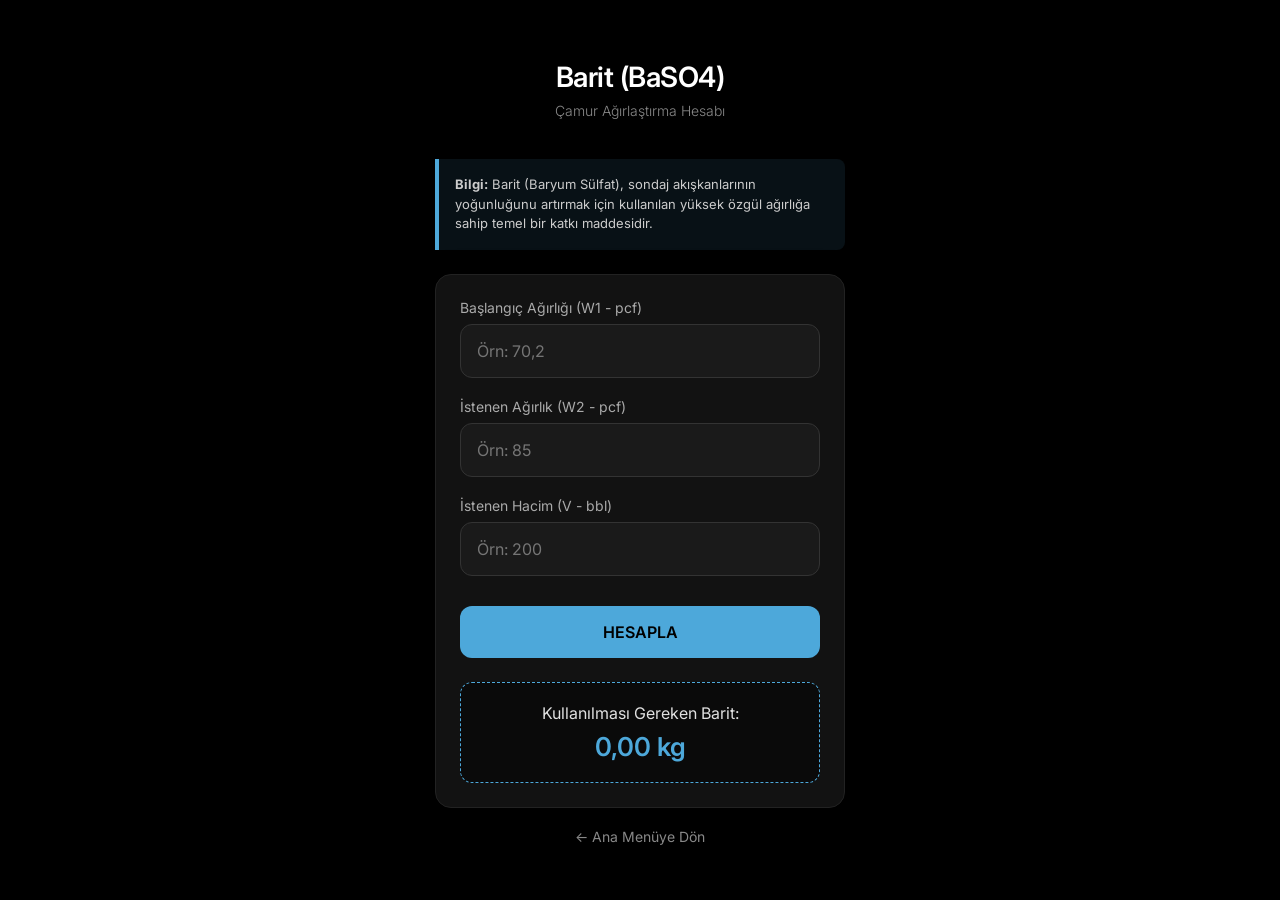
==== barit-hesaplama.html @ 4e09e0b9 "Add files via upload" ====
<!DOCTYPE html>
<html lang="tr">
<head>
    <meta charset="UTF-8">
    <meta name="viewport" content="width=device-width, initial-scale=1.0, maximum-scale=1.0, user-scalable=no">
    <title>Barit ile Ağırlaştırma - Sondaj</title>
    <link href="https://fonts.googleapis.com/css2?family=Inter:wght@300;400;600&display=swap" rel="stylesheet">
    <link rel="stylesheet" href="style.css">
</head>
<body>
    <div class="container">
        <header>
            <h1>Barit (BaSO4)</h1>
            <p>Çamur Ağırlaştırma Hesabı</p>
        </header>

        <main>
            <div class="info-box">
                <strong>Bilgi:</strong> Barit (Baryum Sülfat), sondaj akışkanlarının yoğunluğunu artırmak için kullanılan yüksek özgül ağırlığa sahip temel bir katkı maddesidir.
            </div>

            <div class="card">
                <div class="input-group">
                    <label for="w1">Başlangıç Ağırlığı (W1 - pcf)</label>
                    <input type="text" inputmode="decimal" id="w1" placeholder="Örn: 70,2" oninput="this.value = this.value.replace(/\./g, ',')">
                </div>

                <div class="input-group">
                    <label for="w2">İstenen Ağırlık (W2 - pcf)</label>
                    <input type="text" inputmode="decimal" id="w2" placeholder="Örn: 85" oninput="this.value = this.value.replace(/\./g, ',')">
                </div>

                <div class="input-group">
                    <label for="v">İstenen Hacim (V - bbl)</label>
                    <input type="text" inputmode="decimal" id="v" placeholder="Örn: 200" oninput="this.value = this.value.replace(/\./g, ',')">
                </div>

                <button class="calc-btn" onclick="hesaplaBarit()">HESAPLA</button>

                <div class="result-box">
                    Kullanılması Gereken Barit:
                    <span id="sonuc-metni">0,00 kg</span>
                </div>
            </div>

            <a href="index.html" style="color: #888888; text-decoration: none; font-size: 14px; display: block; text-align: center; margin-top: 20px;">← Ana Menüye Dön</a>
        </main>
    </div>

    <script>
        function hesaplaBarit() {
            let w1 = parseFloat(document.getElementById('w1').value.replace(',', '.'));
            let w2 = parseFloat(document.getElementById('w2').value.replace(',', '.'));
            let v = parseFloat(document.getElementById('v').value.replace(',', '.'));

            if (isNaN(w1) || isNaN(w2) || isNaN(v)) {
                document.getElementById('sonuc-metni').innerText = "Değer Giriniz";
                return;
            }

            if (w2 >= 265.2) {
                document.getElementById('sonuc-metni').innerText = "Hata: W2 > 265,2";
                return;
            }

            let pay = 675.4 * (w2 - w1);
            let payda = 265.2 - w2;
            let sonuc = (pay / payda) * v;

            document.getElementById('sonuc-metni').innerText = sonuc.toFixed(2).replace('.', ',') + " kg";
        }
    </script>
</body>
</html>
---- style.css ----
/* --- GENEL AYARLAR VE SİYAH TEMA --- */
* {
    box-sizing: border-box; /* Kutu boyutlarını ekran dışına taşırmaz */
    -webkit-tap-highlight-color: transparent; /* Mobilde butona basınca çıkan mavi parlamayı engeller */
}

body {
    background-color: #000000; /* Zifiri siyah arka plan */
    color: #E0E0E0; /* Göz yormayan gri metinler */
    font-family: 'Inter', sans-serif;
    margin: 0;
    padding: 0;
    display: flex;
    justify-content: center; /* Sayfayı ortalar */
    min-height: 100vh;
}

.container {
    width: 100%;
    max-width: 450px; /* Telefon ekranı hissi (Bilgisayarda bile dar görünür) */
    padding: 20px;
}

/* --- BAŞLIK BÖLÜMÜ --- */
header {
    text-align: center;
    margin-top: 40px;
    margin-bottom: 40px;
}

h1 {
    font-weight: 600;
    font-size: 28px;
    color: #FFFFFF;
    margin-bottom: 8px;
    letter-spacing: -0.5px;
}

header p {
    font-weight: 300;
    font-size: 14px;
    color: #888888;
    margin-top: 0;
}

/* --- ANA MENÜ BUTONLARI --- */
.menu-button {
    display: block;
    background-color: #121212; /* Koyu antrasit */
    border: 1px solid #222222; /* Çok ince sınır çizgisi */
    border-radius: 16px;
    padding: 24px;
    margin-bottom: 20px;
    text-decoration: none; /* Link alt çizgisini kaldırır */
    box-shadow: 0 10px 30px rgba(0, 0, 0, 0.5); /* Hafif derinlik */
    transition: transform 0.1s ease, border-color 0.2s ease;
}

.menu-button h2 {
    font-size: 18px;
    font-weight: 600;
    color: #4DA8DA; /* Modern mavi vurgu */
    margin-top: 0;
    margin-bottom: 12px;
}

.menu-button p {
    font-size: 14px;
    font-weight: 300;
    line-height: 1.5;
    color: #AAAAAA;
    margin: 0;
}

.menu-button:active {
    transform: scale(0.97); /* Dokunulduğunda hafifçe içe çökme efekti */
    border-color: #4DA8DA;
}

.disabled {
    opacity: 0.5;
    pointer-events: none; /* Tıklanamaz yapar */
}

/* --- HESAPLAMA SAYFALARI (ALT SAYFALAR) İÇİN STİLLER --- */

.info-box {
    background-color: rgba(77, 168, 218, 0.1);
    border-left: 4px solid #4DA8DA;
    padding: 16px;
    border-radius: 0 8px 8px 0;
    margin-bottom: 24px;
    font-size: 13px;
    line-height: 1.5;
    color: #CCCCCC;
}

.card {
    background-color: #121212;
    border: 1px solid #222222;
    border-radius: 16px;
    padding: 24px;
    box-shadow: 0 10px 30px rgba(0, 0, 0, 0.5);
}

.input-group {
    margin-bottom: 20px;
}

.input-group label {
    display: block;
    font-size: 14px;
    color: #AAAAAA;
    margin-bottom: 8px;
}

.input-group input {
    width: 100%;
    padding: 16px;
    background-color: #1A1A1A;
    border: 1px solid #333333;
    border-radius: 12px;
    color: #FFFFFF;
    font-size: 16px; /* 16px telefon klavyesinde otomatik yakınlaştırmayı önler */
    font-family: 'Inter', sans-serif;
}

.input-group input:focus {
    outline: none;
    border-color: #4DA8DA;
}

.calc-btn {
    width: 100%;
    padding: 16px;
    background-color: #4DA8DA;
    color: #000000;
    border: none;
    border-radius: 12px;
    font-size: 16px;
    font-weight: 600;
    cursor: pointer;
    margin-top: 10px;
    font-family: 'Inter', sans-serif;
    transition: background-color 0.2s;
}

.calc-btn:active {
    background-color: #3b8bb8;
}

.result-box {
    margin-top: 24px;
    padding: 20px;
    background-color: #0A0A0A;
    border: 1px dashed #4DA8DA;
    border-radius: 12px;
    text-align: center;
}

.result-box span {
    display: block;
    font-size: 26px;
    font-weight: 600;
    color: #4DA8DA;
    margin-top: 8px;
}
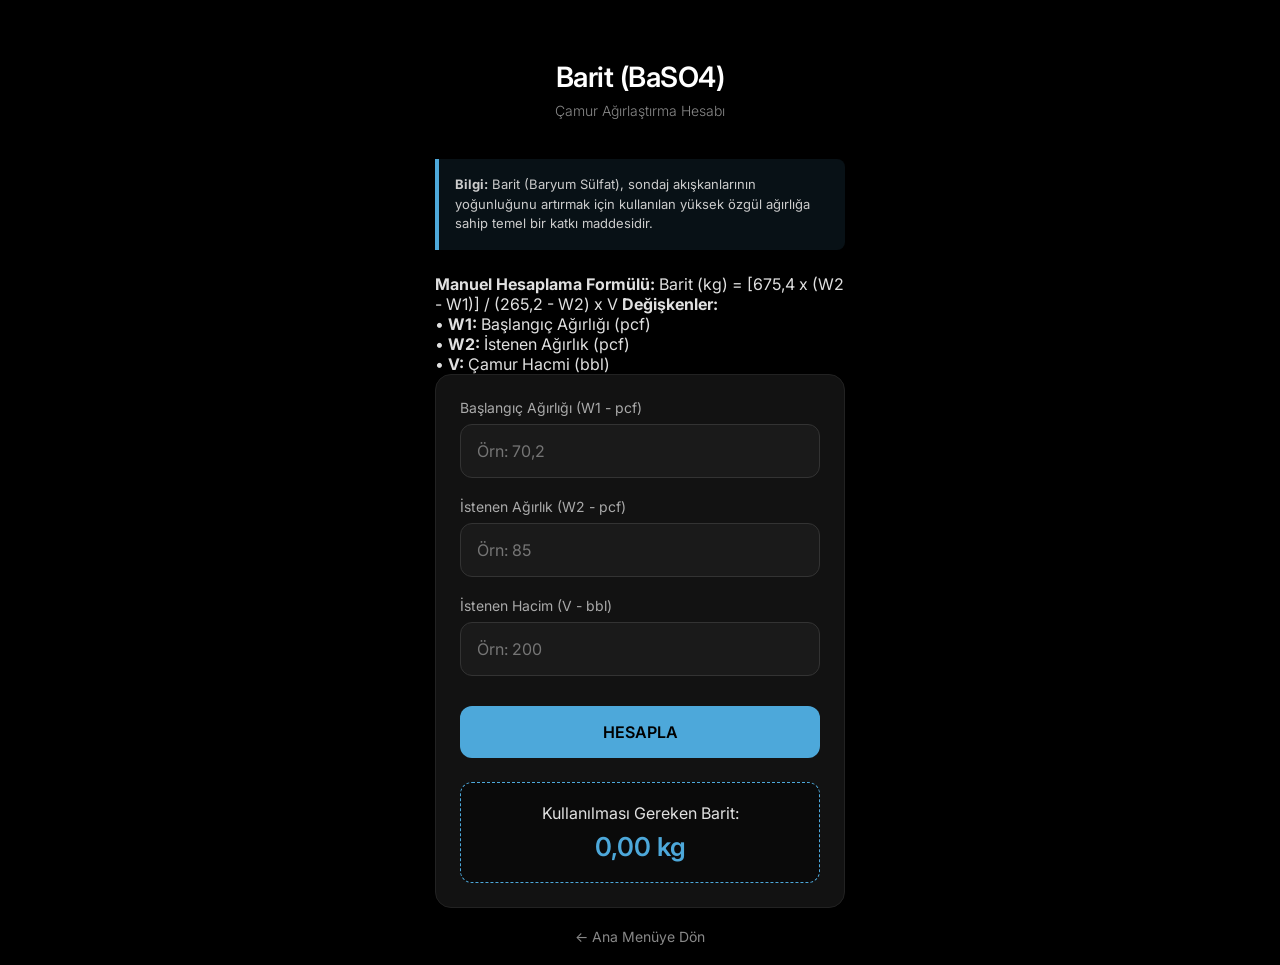
==== commit 73447ae1: "Add manual calculation formula for Barit Added a new formula box for manual calculation of Barit wit" ====
--- a/barit-hesaplama.html
+++ b/barit-hesaplama.html
@@ -17,6 +17,16 @@
         <main>
             <div class="info-box">
                 <strong>Bilgi:</strong> Barit (Baryum Sülfat), sondaj akışkanlarının yoğunluğunu artırmak için kullanılan yüksek özgül ağırlığa sahip temel bir katkı maddesidir.
+            </div>
+
+            <!-- Yeni Formül Kutusu -->
+            <div class="formula-box">
+                <strong>Manuel Hesaplama Formülü:</strong>
+                <span class="formula">Barit (kg) = [675,4 x (W2 - W1)] / (265,2 - W2) x V</span>
+                <strong>Değişkenler:</strong><br>
+                • <b>W1:</b> Başlangıç Ağırlığı (pcf)<br>
+                • <b>W2:</b> İstenen Ağırlık (pcf)<br>
+                • <b>V:</b> Çamur Hacmi (bbl)
             </div>
 
             <div class="card">
